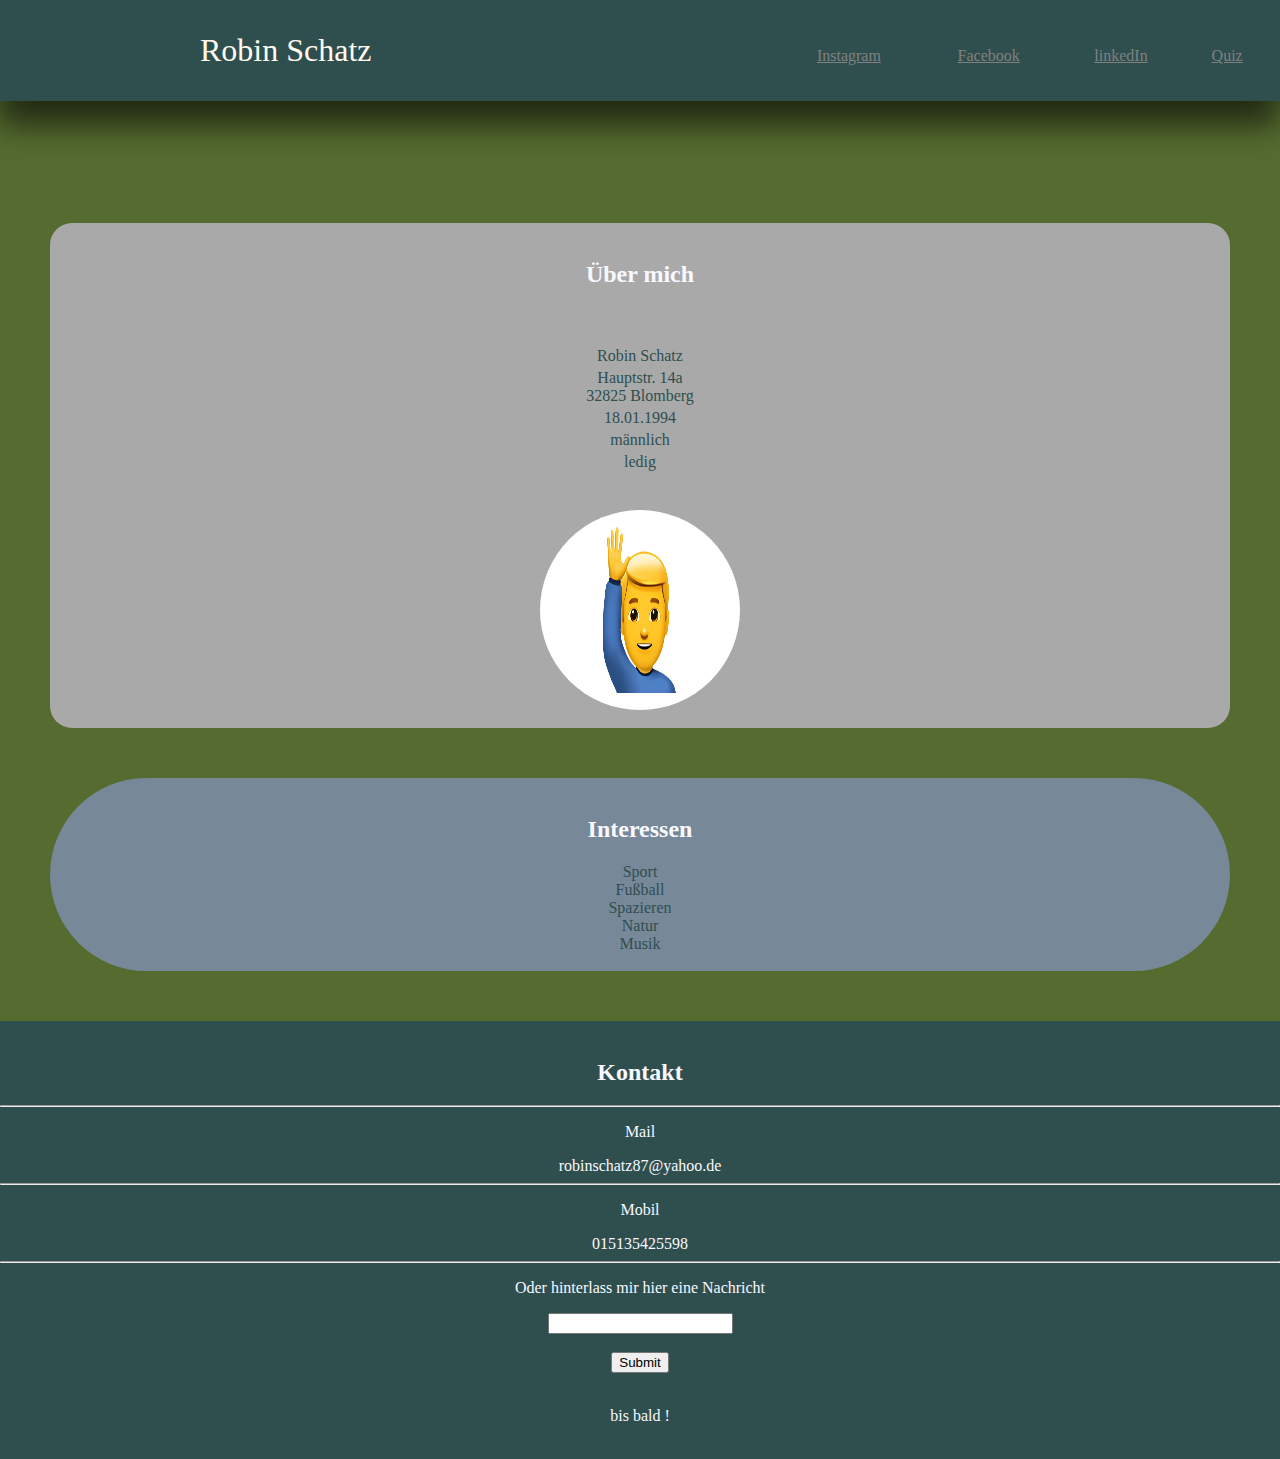
==== index.html @ 40342c03 "anderes bild eingefügt" ====
<!DOCTYPE html>
<html lang="en">
<head>
    <meta charset="UTF-8">
    <meta http-equiv="X-UA-Compatible" content="IE=edge">
    <meta name="viewport" content="width=device-width, initial-scale=1.0">
    <title>Meine Website</title>
    <link rel="stylesheet" href="style.css">

</head>
<body> 
    <header>
        <p>Robin Schatz</p>
    <a href="http://www.instagram.com">Instagram</a>
    <a href="https://www.facebook.com">Facebook</a>
    <a href="https://www.linkedin.com">linkedIn</a>
    <a href="Quiz.html">Quiz</a>
     </header>

<br><br><br><br>
    <section class="about" align="center">
<br>
    <h2>Über mich</h2><br><br>
    <table align="center">
        
        <tr>
            
            <td>Robin Schatz</td>
        </tr>
        <tr>
            
            <td>Hauptstr. 14a <br> 32825 Blomberg</td>
        </tr>
        <tr>
            
            <td>18.01.1994</td>
        </tr>
        <tr>
            
            <td>männlich</td>
        </tr>
        <tr>
            
            <td>ledig</td>
        </tr>
       
    </table><br><br>

<img src="Bilder\man-raising-hand.webp" height="200" width="200" align="center" class="picture" >
<br><br>

</section>


<section class="hobby" align="center"><br>
    <h2>Interessen</h2>
    <table>
        <tr>Sport</tr>
        <br>
        <tr>Fußball</tr>
        <br>
        <tr>Spazieren</tr>
        <br>
        <tr>Natur</tr>
        <br>
        <tr>Musik</tr>
    </table>
    <br>
</section>

<section class="message" align="center"><br>
    <h2>Kontakt</h2>
    <hr>
        <p>Mail</p>
        <mail>robinschatz87@yahoo.de</mail>
        <hr>
        <p>Mobil</p>
        <link>015135425598</link>
        <hr>
        
        <p>Oder hinterlass mir hier eine Nachricht</p>
        <input type="text">
        <br><br>
        <input type="submit">
        <br>
        <br>
        <p>bis bald !</p>
        <br>
</section>
</body>
</html>
---- style.css ----
body{
background-color:darkolivegreen;
    margin: 0;

}

header{ 
    color:floralwhite;
    box-shadow: -1px 24px 29px 0px rgba(0,0,0,0.6);
    display: table;
    width: 100%;
    height: 1em;
    background-color:darkslategray;

}

header a{
    
    display: table-cell;
    align: middle;

    margin-left: 125px ;
    color: grey ;
}
header p{
    margin-left:  200px; 
    font-size:xx-large;
}
.about{
    color:darkslategray;
    background-color: darkgrey;
    margin: 50px;
    border-radius: 22px 22px 22px 22px;
}
.about h2{
    color:ghostwhite;
}

.picture{
    
    border-radius: 100px 100px 100px 100px;
}

.hobby{
    border-radius: 200px 200px 200px 200px;
    background-color: lightslategray;
    margin: 50px;
    color: darkslategray;
}
.hobby h2{
    color: ghostwhite;
}
.message{
    color: ghostwhite;
    background-color:darkslategray;
    margin: 0px;
}
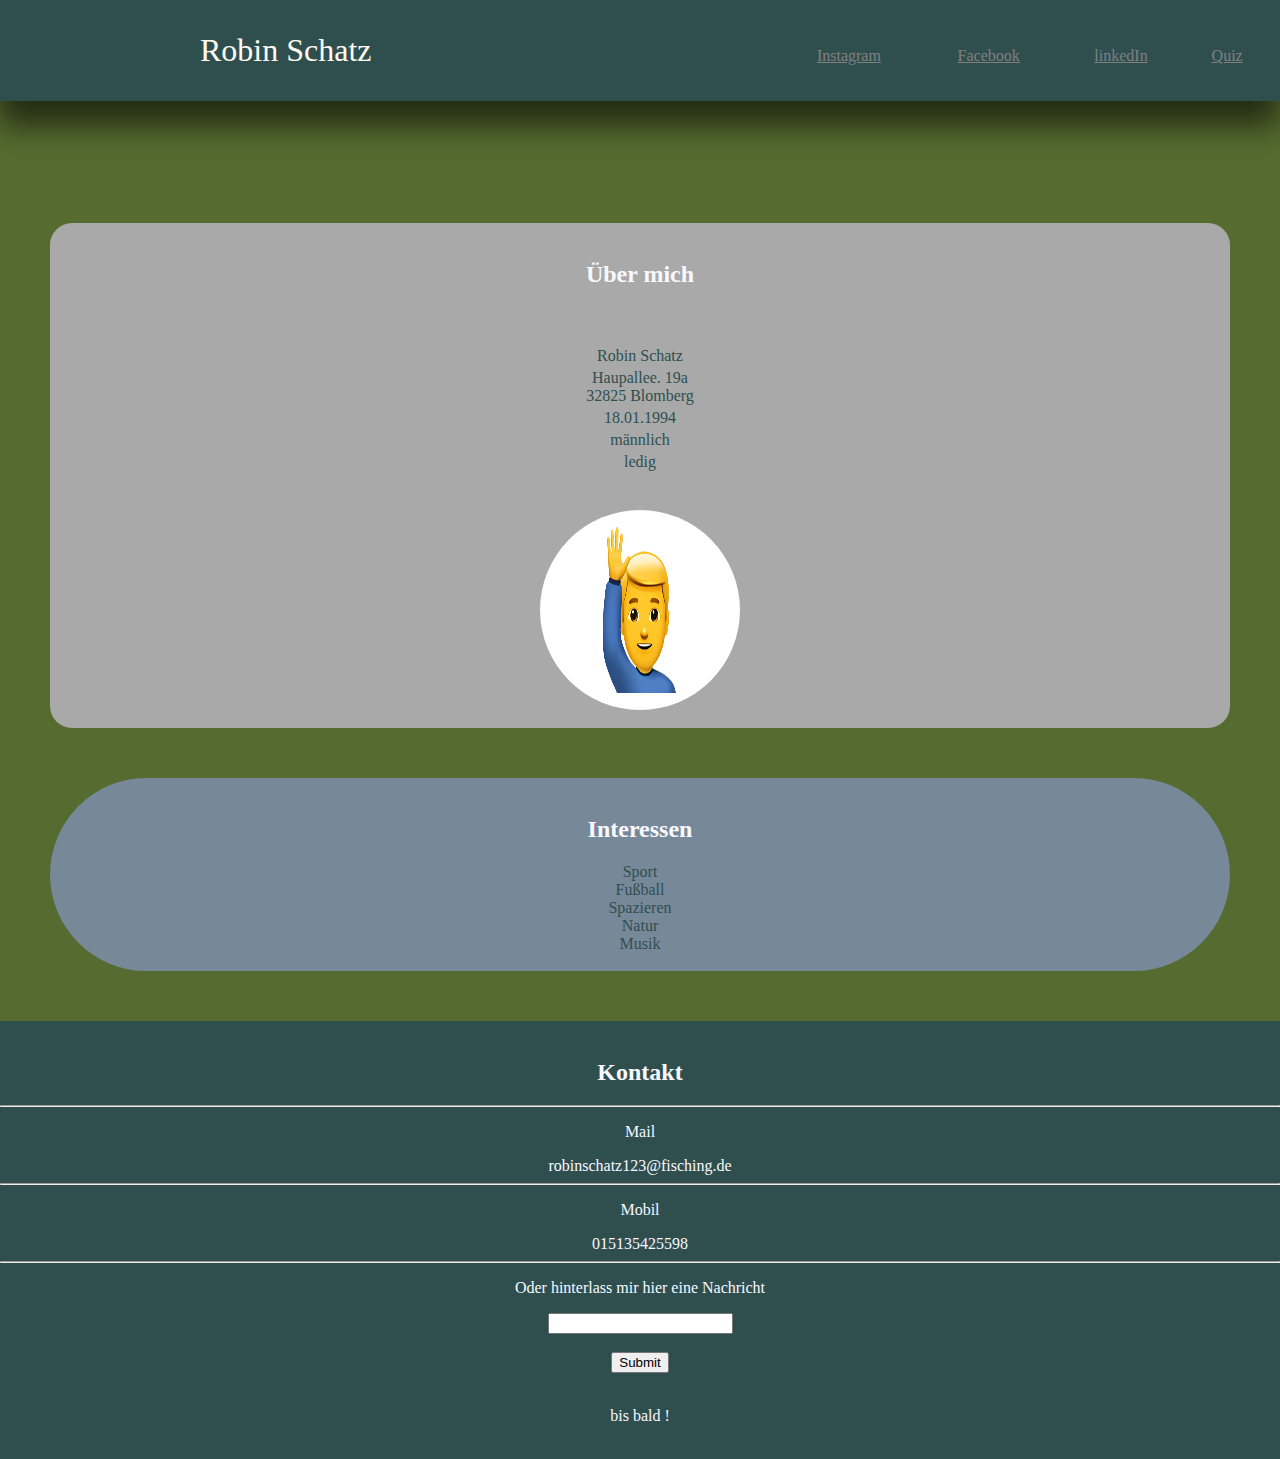
==== commit 1b92cfee: "mail adresse geändert" ====
--- a/index.html
+++ b/index.html
@@ -29,7 +29,7 @@
         </tr>
         <tr>
             
-            <td>Hauptstr. 14a <br> 32825 Blomberg</td>
+            <td>Haupallee. 19a <br> 32825 Blomberg</td>
         </tr>
         <tr>
             
@@ -72,7 +72,7 @@
     <h2>Kontakt</h2>
     <hr>
         <p>Mail</p>
-        <mail>robinschatz87@yahoo.de</mail>
+        <mail>robinschatz123@fisching.de</mail>
         <hr>
         <p>Mobil</p>
         <link>015135425598</link>
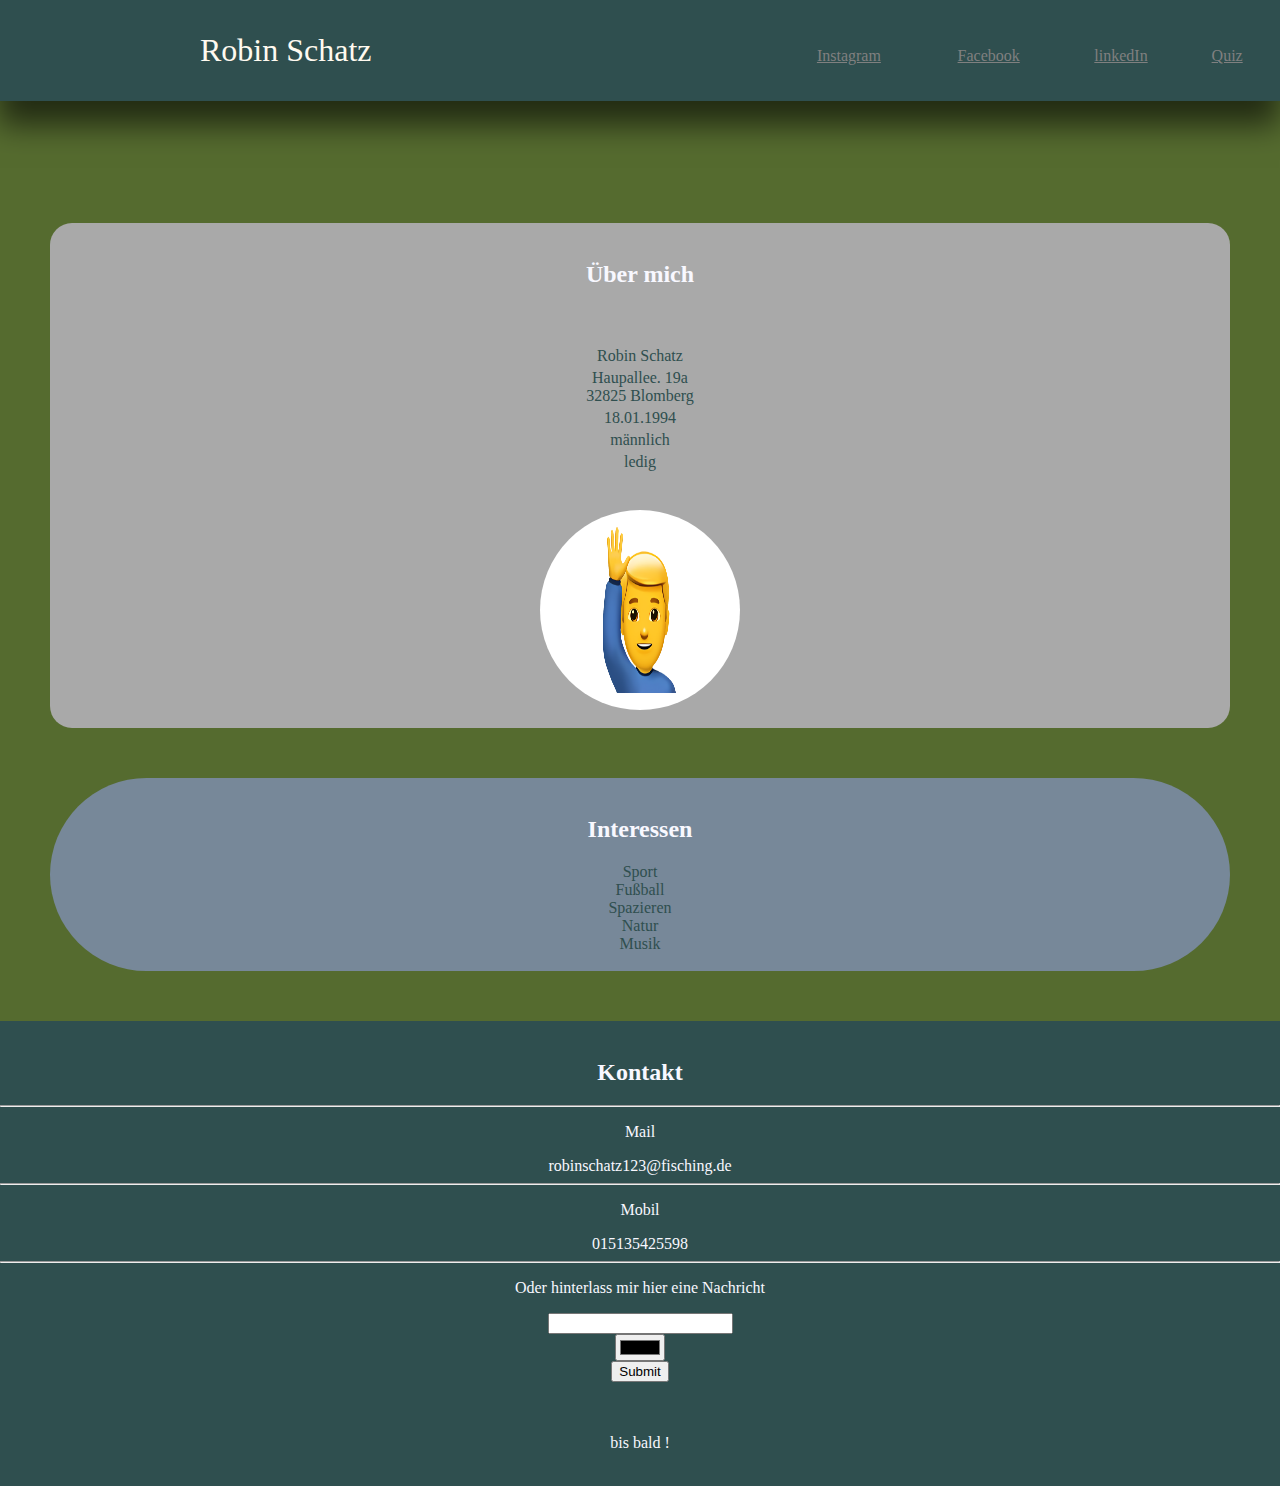
==== commit 6ad3d02d: "kleine änderungen" ====
--- a/index.html
+++ b/index.html
@@ -79,9 +79,14 @@
         <hr>
         
         <p>Oder hinterlass mir hier eine Nachricht</p>
-        <input type="text">
-        <br><br>
-        <input type="submit">
+        <form method="post">
+            <input type="text" name="nachrichtbenutzer">
+            <br>
+            <input type="color" name="lieblingsfarbe">
+            <br>
+            <input type="submit">
+        </form>
+        
         <br>
         <br>
         <p>bis bald !</p>
--- a/style.css
+++ b/style.css
@@ -1,7 +1,7 @@
 body{
 background-color:darkolivegreen;
     margin: 0;
-
+align-items: center;
 }
 
 header{ 
